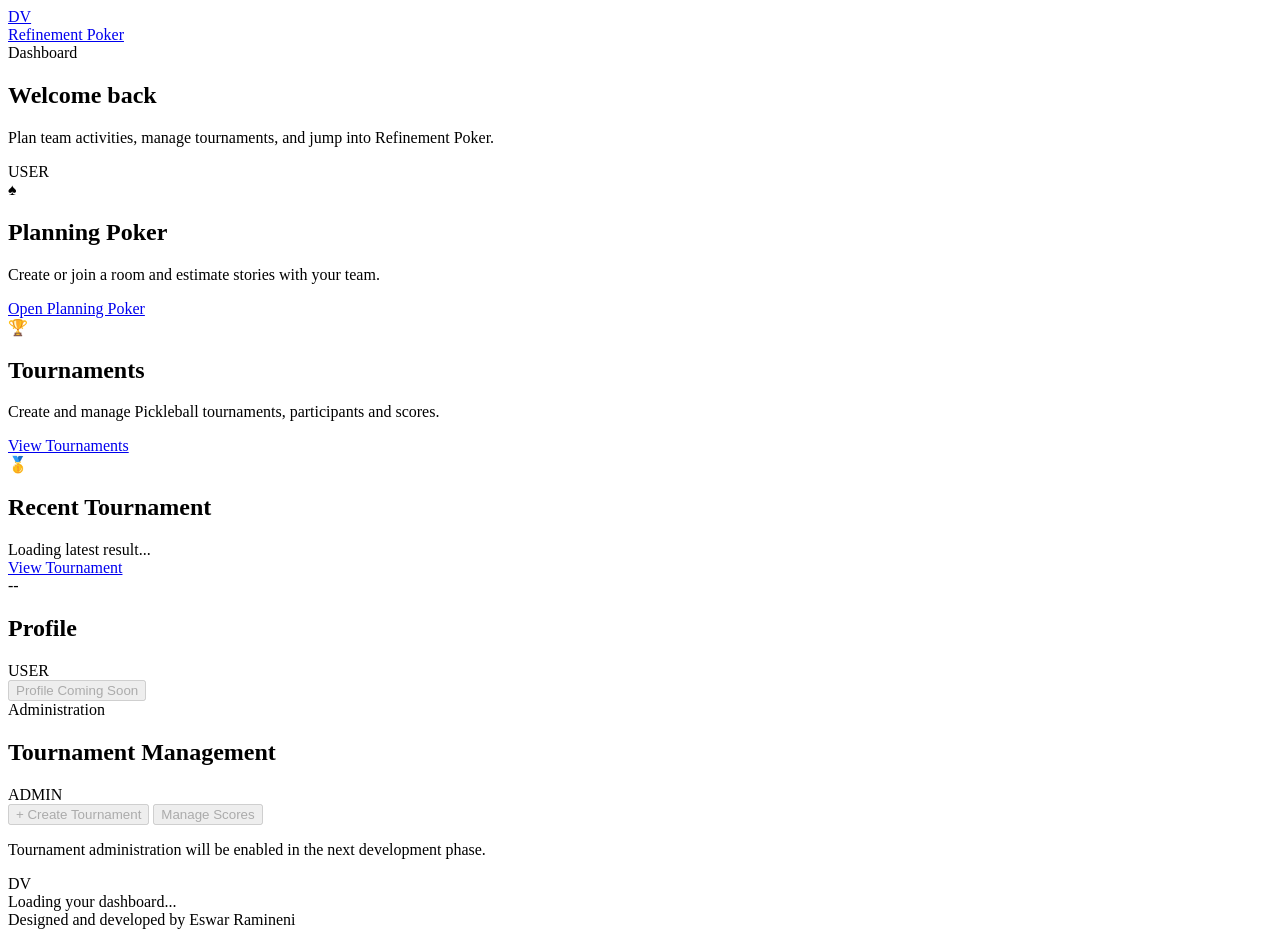
==== src/main/resources/static/dashboard.html @ 718071af "Add auth tournaments pickleball scoring and public results" ====
<!DOCTYPE html>
<html lang="en">

<head>
    <meta charset="UTF-8">

    <meta name="viewport"
          content="width=device-width, initial-scale=1.0">

    <title>Dashboard | Refinement Poker</title>

    <link rel="stylesheet"
          href="/css/auth-nav.css">

    <link rel="stylesheet"
          href="/css/dashboard.css">
</head>

<body>

<header class="header">

    <a href="/dashboard.html"
       class="header-left dashboard-brand">

        <div class="dv-logo-card">
            DV
        </div>

        <span>
            Refinement Poker
        </span>

    </a>


    <div class="header-clock">

        <div id="currentDate"
             class="header-date">
        </div>

        <div class="header-time-row">

            <span id="currentTime"
                  class="header-live-time">
            </span>

            <span id="currentTimezone"
                  class="header-timezone">
            </span>

        </div>

    </div>

</header>


<main id="dashboardContent"
      class="dashboard-page dashboard-hidden">

    <!-- WELCOME -->

    <section class="welcome-section">

        <div>

            <div class="welcome-label">
                Dashboard
            </div>

            <h1 id="welcomeTitle">
                Welcome back
            </h1>

            <p>
                Plan team activities, manage tournaments,
                and jump into Refinement Poker.
            </p>

        </div>

        <div id="roleBadge"
             class="dashboard-role">
            USER
        </div>

    </section>


    <!-- MAIN CARDS -->

    <section class="dashboard-grid">

        <!-- PLANNING POKER -->

        <article class="dashboard-card featured-card">

            <div class="card-icon poker-icon">
                ♠
            </div>

            <div class="card-content">

                <h2>
                    Planning Poker
                </h2>

                <p>
                    Create or join a room and estimate stories
                    with your team.
                </p>

            </div>

            <a href="/"
               class="card-button primary-card-button">

                Open Planning Poker

            </a>

        </article>


        <!-- TOURNAMENTS -->

        <article class="dashboard-card">

            <div class="card-icon">
                🏆
            </div>

            <div class="card-content">

                <h2>
                    Tournaments
                </h2>

                <p>
                    Create and manage Pickleball tournaments,
                    participants and scores.
                </p>

            </div>

            <a href="/tournaments.html"
               class="card-button primary-card-button">

                View Tournaments

            </a>

        </article>


        <!-- RECENT TOURNAMENT -->

        <article id="recentTournamentCard"
                 class="dashboard-card recent-tournament-card">

            <div class="card-icon recent-tournament-icon">
                🥇
            </div>

            <div class="card-content">

                <h2>
                    Recent Tournament
                </h2>

                <div id="recentTournamentContent"
                     class="recent-tournament-content"
                     aria-live="polite">

                    <div class="recent-result-loading">

                        <span class="recent-loading-dot">
                        </span>

                        <span>
                            Loading latest result...
                        </span>

                    </div>

                </div>

            </div>

            <a id="recentTournamentLink"
               href="/tournaments.html"
               class="card-button secondary-card-button dashboard-hidden">

                View Tournament

            </a>

        </article>


        <!-- PROFILE -->

        <article class="dashboard-card">

            <div id="profileInitials"
                 class="profile-avatar">

                --

            </div>

            <div class="card-content">

                <h2 id="profileName">
                    Profile
                </h2>

                <p id="profileEmail">
                </p>

                <span id="profileRole"
                      class="profile-role-badge">

                    USER

                </span>

            </div>

            <button class="card-button secondary-card-button"
                    type="button"
                    disabled>

                Profile Coming Soon

            </button>

        </article>

    </section>


    <!-- ADMIN AREA -->

    <section id="adminSection"
             class="admin-section dashboard-hidden">

        <div class="section-heading">

            <div>

                <div class="welcome-label">
                    Administration
                </div>

                <h2>
                    Tournament Management
                </h2>

            </div>

            <span class="admin-badge">
                ADMIN
            </span>

        </div>


        <div class="admin-actions">

            <button type="button"
                    disabled>

                + Create Tournament

            </button>

            <button type="button"
                    disabled>

                Manage Scores

            </button>

        </div>


        <p>
            Tournament administration will be enabled in the
            next development phase.
        </p>

    </section>

</main>


<div id="dashboardLoading"
     class="dashboard-loading">

    <div class="loading-logo">
        DV
    </div>

    <div>
        Loading your dashboard...
    </div>

</div>


<footer class="footer-credit">
    Designed and developed by Eswar Ramineni
</footer>


<script src="/js/auth-nav.js"
        defer>
</script>

<script src="/js/dashboard.js"
        defer>
</script>

</body>

</html>
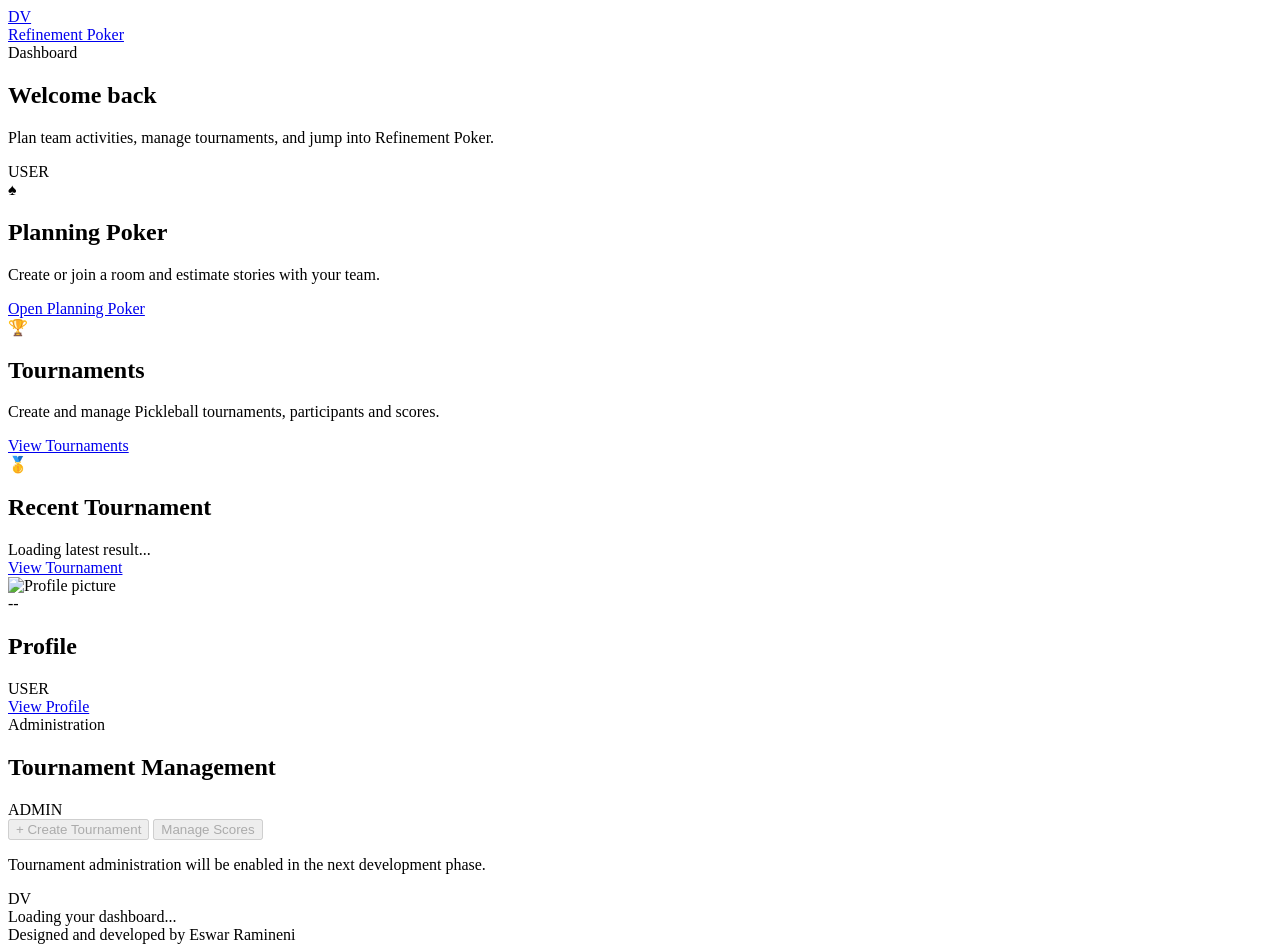
==== commit e5b4e456: "feat: add secure profile editing and avatar selection" ====
--- a/src/main/resources/static/dashboard.html
+++ b/src/main/resources/static/dashboard.html
@@ -204,12 +204,22 @@
 
         <article class="dashboard-card">
 
-            <div id="profileInitials"
-                 class="profile-avatar">
-
-                --
-
-            </div>
+            <div class="dashboard-profile-avatar">
+
+                <img id="dashboardProfileAvatarImage"
+                     class="dashboard-profile-avatar-image dashboard-hidden"
+                     src=""
+                     alt="Profile picture">
+
+                <div id="profileInitials"
+                     class="dashboard-profile-avatar-initials">
+
+                    --
+
+                </div>
+
+            </div>
+
 
             <div class="card-content">
 
@@ -223,19 +233,19 @@
                 <span id="profileRole"
                       class="profile-role-badge">
 
-                    USER
-
-                </span>
-
-            </div>
-
-            <button class="card-button secondary-card-button"
-                    type="button"
-                    disabled>
-
-                Profile Coming Soon
-
-            </button>
+            USER
+
+        </span>
+
+            </div>
+
+
+            <a href="/profile.html"
+               class="card-button secondary-card-button">
+
+                View Profile
+
+            </a>
 
         </article>
 
